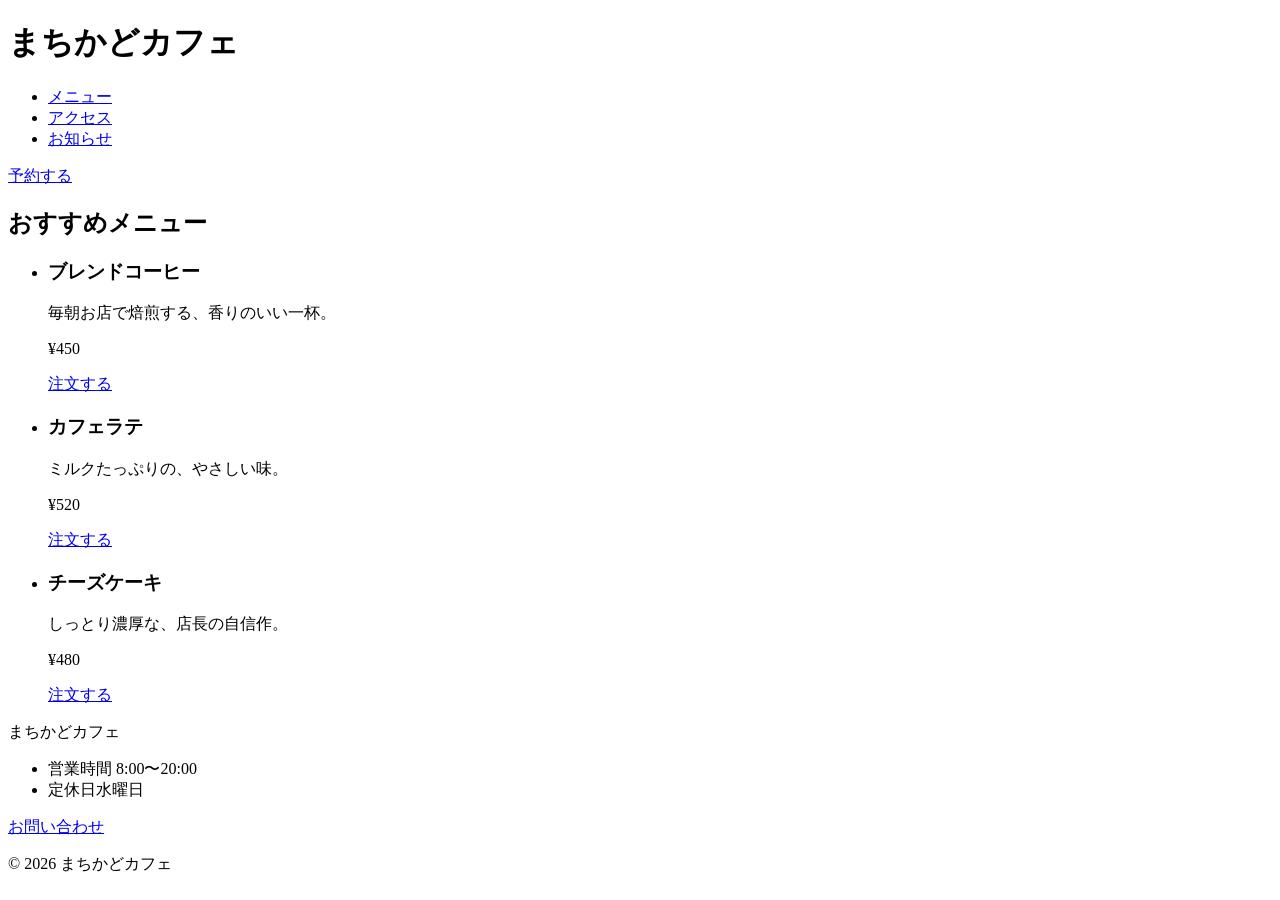
==== 261016/index.html @ 3ef2a8a6 "fix header" ====
<!DOCTYPE html>
<html lang="ja">
<head>
  <meta charset="UTF-8">
  <meta name="viewport" content="width=device-width, initial-scale=1.0">
  <title>まちかどカフェ</title>
  <link rel="stylesheet" href="css/base.css">
  <link rel="stylesheet" href="css/header.css">
  <link rel="stylesheet" href="css/main.css">
  <link rel="stylesheet" href="css/footer.css">
</head>
<body>
  <!-- ===== A ヘッダー ここから ===== -->
  <header class="site-header">
    <h1 class="site-header__title">まちかどカフェ</h1>
    <ul class="site-header__list">
      <li><a class="site-header__link" href="#">メニュー</a></li>
      <li><a class="site-header__link" href="#">アクセス</a></li>
      <li><a class="site-header__link" href="#">お知らせ</a></li>
    </ul>
    <a class="site-header__btn" href="#">予約する</a>
  </header>

  <!-- ===== A ヘッダー ここまで ===== -->

  <!-- ===== B メイン ここから ===== -->
<main class="box">
    <h2 class="title">おすすめメニュー</h2>
    <ul class="list">
      <li class="item">
        <h3 class="name">ブレンドコーヒー</h3>
        <p class="text">毎朝お店で焙煎する、香りのいい一杯。</p>
        <p class="price">¥450</p>
        <a class="btn" href="#">注文する</a>
      </li>
      <li class="item">
        <h3 class="name">カフェラテ</h3>
        <p class="text">ミルクたっぷりの、やさしい味。</p>
        <p class="price">¥520</p>
        <a class="btn" href="#">注文する</a>
      </li>
      <li class="item">
        <h3 class="name">チーズケーキ</h3>
        <p class="text">しっとり濃厚な、店長の自信作。</p>
        <p class="price">¥480</p>
        <a class="btn" href="#">注文する</a>
      </li>
    </ul>
  </main>
  <!-- ===== B メイン ここまで ===== -->

  <!-- ===== C フッター ここから ===== -->
<footer class="box">
    <p class="title">まちかどカフェ</p>
    <ul class="list">
      <li>営業時間 8:00〜20:00</li>
      <li>定休日水曜日</li>
    </ul>
    <a class="btn" href="#">お問い合わせ</a>
    <p class="text">© 2026 まちかどカフェ</p>
  </footer>
  <!-- ===== C フッター ここまで ===== -->
</body>
</html>
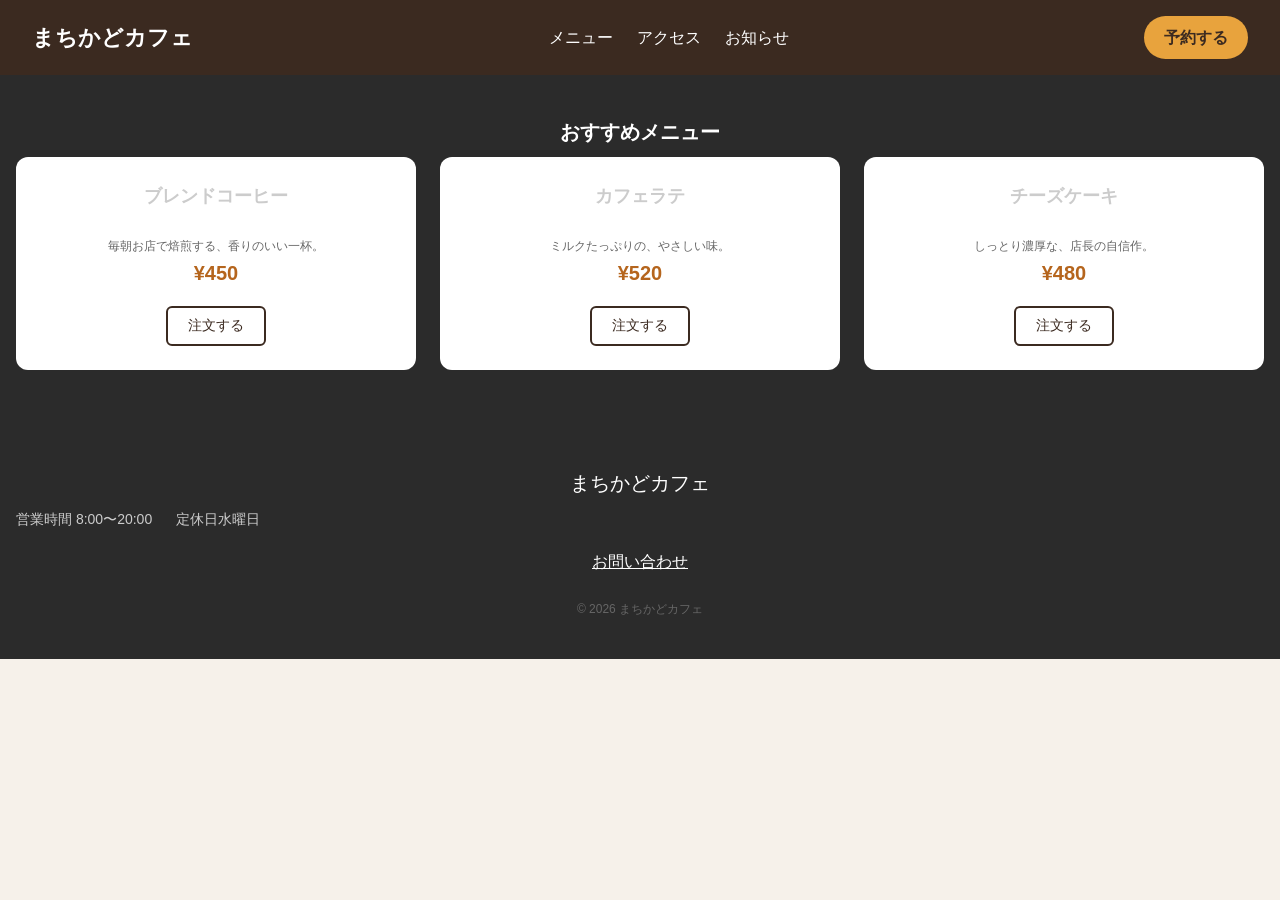
==== commit c74b1bcb: "261106 受け取ったまま" ====
--- a/261016/index.html
+++ b/261016/index.html
@@ -31,19 +31,19 @@
         <h3 class="name">ブレンドコーヒー</h3>
         <p class="text">毎朝お店で焙煎する、香りのいい一杯。</p>
         <p class="price">¥450</p>
-        <a class="btn" href="#">注文する</a>
+        <a class="box-btn" href="#">注文する</a>
       </li>
       <li class="item">
         <h3 class="name">カフェラテ</h3>
         <p class="text">ミルクたっぷりの、やさしい味。</p>
         <p class="price">¥520</p>
-        <a class="btn" href="#">注文する</a>
+        <a class="box-btn" href="#">注文する</a>
       </li>
       <li class="item">
         <h3 class="name">チーズケーキ</h3>
         <p class="text">しっとり濃厚な、店長の自信作。</p>
         <p class="price">¥480</p>
-        <a class="btn" href="#">注文する</a>
+        <a class="box-btn" href="#">注文する</a>
       </li>
     </ul>
   </main>
--- a/261016/css/base.css
+++ b/261016/css/base.css
@@ -0,0 +1,13 @@
+/* base.css … 先生が用意したファイル。だれも書きかえない */
+
+* {
+  box-sizing: border-box;
+}
+
+body {
+  margin: 0;
+  font-family: sans-serif;
+  color: #333;
+  background: #f6f1ea;
+  line-height: 1.7;
+}
--- a/261016/css/header.css
+++ b/261016/css/header.css
@@ -0,0 +1,37 @@
+/* header.css … 26512さんの担当 */
+.site-header {
+  display: flex;
+  justify-content: space-between;
+  align-items: center;
+  padding: 16px 32px;
+  background: #3b2a20;
+}
+
+.site-header__title {
+  margin: 0;
+  font-size: 22px;
+  color: #fff;
+}
+
+.site-header__list {
+  display: flex;
+  gap: 24px;
+  margin: 0;
+  padding: 0;
+  list-style: none;
+}
+
+.site-header__link {
+  color: #fff;
+  text-decoration: none;
+}
+
+.site-header__btn {
+  padding: 8px 20px;
+  border-radius: 999px;
+  background: #e8a33d;
+  color: #3b2a20;
+  font-weight: bold;
+  text-decoration: none;
+}
+
--- a/261016/css/main.css
+++ b/261016/css/main.css
@@ -0,0 +1,56 @@
+/* main.css … 26543さんの担当 */
+.menu_box {
+  max-width: 960px;
+  margin: 0 auto;
+  padding: 48px 16px;
+}
+
+.title {
+  margin: 0 0 24px;
+  font-size: 28px;
+  text-align: center;
+  color: #3b2a20;
+}
+
+.list {
+  display: flex;
+  gap: 24px;
+  margin: 0;
+  padding: 0;
+  list-style: none;
+}
+
+.item {
+  flex: 1;
+  padding: 24px;
+  border-radius: 12px;
+  background: #fff;
+  text-align: center;
+}
+
+.name {
+  margin: 0;
+  font-size: 18px;
+}
+
+.text {
+  margin: 8px 0;
+  font-size: 14px;
+  color: #666;
+}
+
+.price {
+  margin: 0 0 16px;
+  font-size: 20px;
+  font-weight: bold;
+  color: #b5651d;
+}
+
+.box-btn {
+  display: inline-block;
+  padding: 6px 20px;
+  border: 2px solid #3b2a20;
+  border-radius: 6px;
+  color: #3b2a20;
+  text-decoration: none;
+}
--- a/261016/css/footer.css
+++ b/261016/css/footer.css
@@ -0,0 +1,29 @@
+/* footer.css … 26514さんの担当 */
+.box {
+  padding: 40px 16px;
+  background: #2b2b2b;
+  color: #ccc;
+  text-align: center;
+}
+
+.title {
+  margin: 0 0 8px;
+  font-size: 20px;
+  color: #fff;
+}
+
+.list {
+  margin: 0 0 16px;
+  padding: 0;
+  list-style: none;
+  font-size: 14px;
+}
+
+.btn {
+  color: #fff;
+}
+
+.text {
+  margin: 24px 0 0;
+  font-size: 12px;
+}
